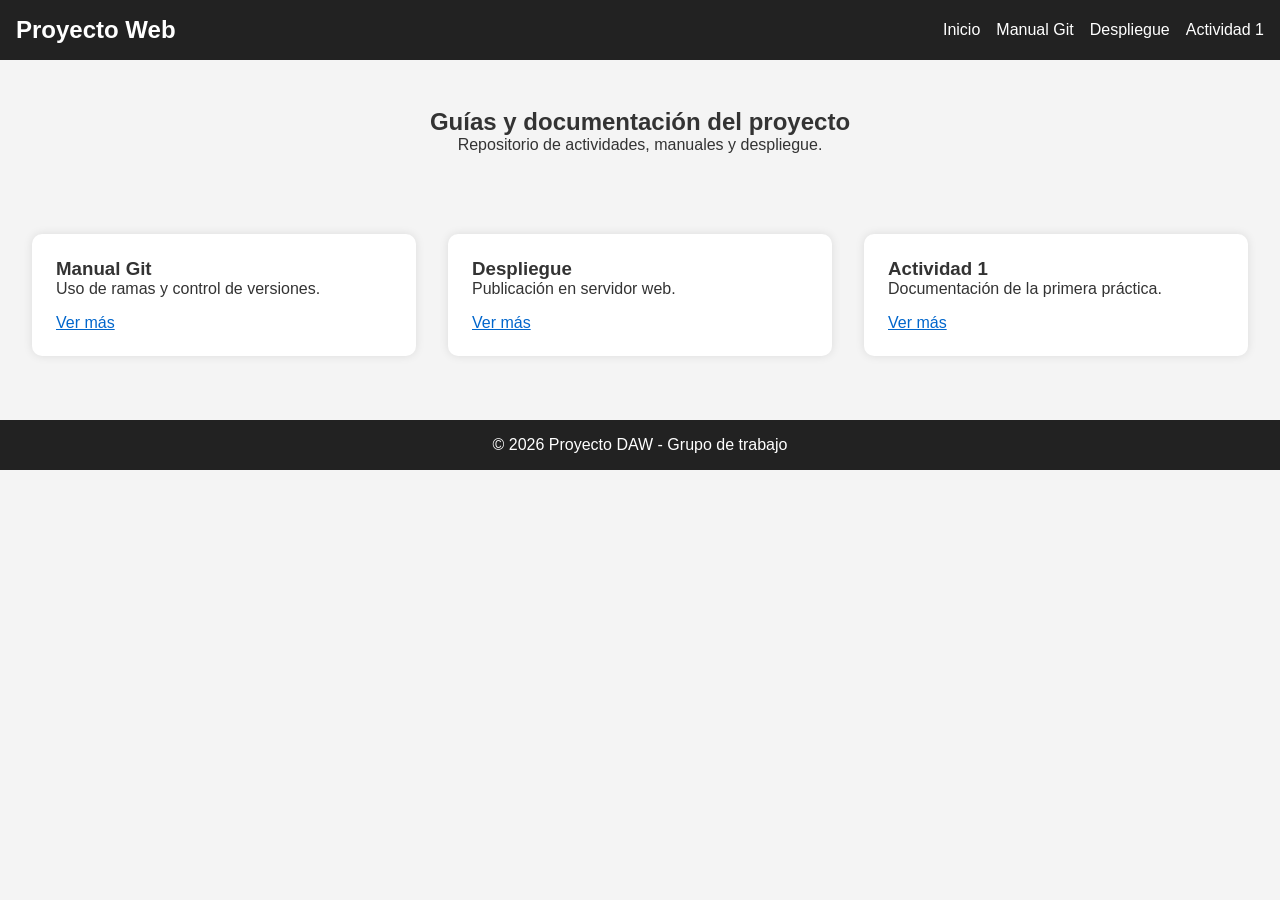
==== index.html @ 630ad0e3 "Estructura básica" ====
<!DOCTYPE html>
<html lang="es">
<head>
    <meta charset="UTF-8">
    <meta name="viewport" content="width=device-width, initial-scale=1.0">
    <title>Documentación del Proyecto</title>
    <link rel="stylesheet" href="styles.css">
</head>
<body>

<header>
    <nav class="navbar">
        <h1>Proyecto Web</h1>

        <button class="menu-toggle" id="menu-toggle">
            ☰
        </button>

        <ul class="nav-links" id="nav-links">
            <li><a href="index.html">Inicio</a></li>
            <li><a href="pages/manual-git.html">Manual Git</a></li>
            <li><a href="pages/despliegue.html">Despliegue</a></li>
            <li><a href="pages/actividad1.html">Actividad 1</a></li>
        </ul>
    </nav>
</header>

<main>
    <section class="hero">
        <h2>Guías y documentación del proyecto</h2>
        <p>Repositorio de actividades, manuales y despliegue.</p>
    </section>

    <section class="cards">

        <article class="card">
            <h3>Manual Git</h3>
            <p>Uso de ramas y control de versiones.</p>
            <a href="pages/manual-git.html">Ver más</a>
        </article>

        <article class="card">
            <h3>Despliegue</h3>
            <p>Publicación en servidor web.</p>
            <a href="pages/despliegue.html">Ver más</a>
        </article>

        <article class="card">
            <h3>Actividad 1</h3>
            <p>Documentación de la primera práctica.</p>
            <a href="pages/actividad1.html">Ver más</a>
        </article>

    </section>
</main>

<footer>
    <p>© 2026 Proyecto DAW - Grupo de trabajo</p>
</footer>

<script src="main.js"></script>
</body>
</html>
---- styles.css ----
* {
    margin: 0;
    padding: 0;
    box-sizing: border-box;
}

body {
    font-family: Arial, sans-serif;
    background: #f4f4f4;
    color: #333;
}

/* NAVBAR */

.navbar {
    background: #222;
    color: white;
    display: flex;
    justify-content: space-between;
    align-items: center;
    padding: 1rem;
}

.nav-links {
    display: flex;
    list-style: none;
    gap: 1rem;
}

.nav-links a {
    color: white;
    text-decoration: none;
}

.menu-toggle {
    display: none;
    background: none;
    border: none;
    color: white;
    font-size: 2rem;
}

/* HERO */

.hero {
    text-align: center;
    padding: 3rem 1rem;
}

/* TARJETAS */

.cards {
    display: grid;
    grid-template-columns: repeat(auto-fit, minmax(250px, 1fr));
    gap: 2rem;
    padding: 2rem;
}

.card {
    background: white;
    padding: 1.5rem;
    border-radius: 10px;
    box-shadow: 0 0 10px rgba(0,0,0,0.1);
}

.card a {
    display: inline-block;
    margin-top: 1rem;
    color: #0066cc;
}

/* FOOTER */

footer {
    background: #222;
    color: white;
    text-align: center;
    padding: 1rem;
    margin-top: 2rem;
}

/* RESPONSIVE */

@media (max-width: 768px) {

    .menu-toggle {
        display: block;
    }

    .nav-links {
        display: none;
        flex-direction: column;
        width: 100%;
        margin-top: 1rem;
    }

    .nav-links.active {
        display: flex;
    }

    .navbar {
        flex-wrap: wrap;
    }
}
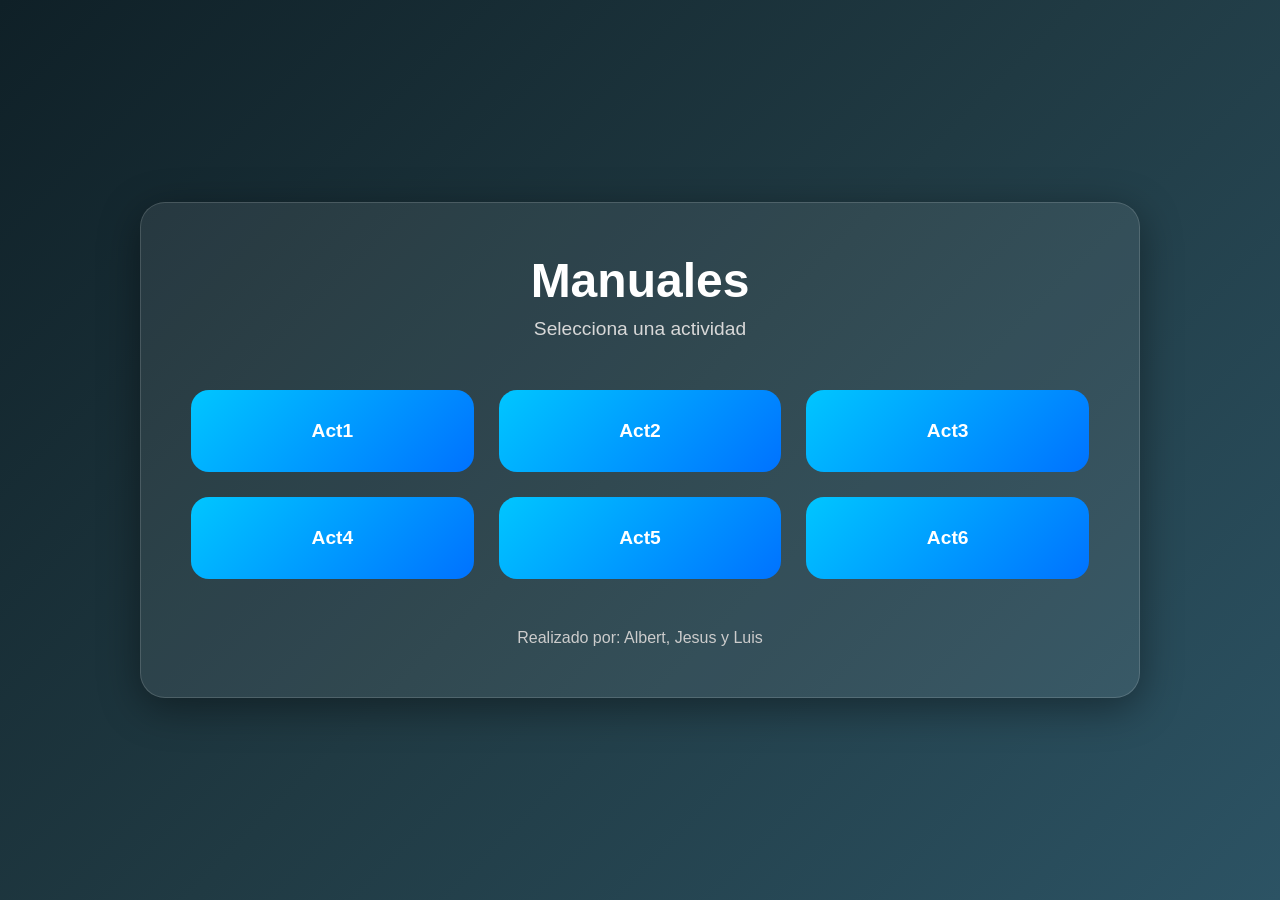
==== commit 8827b8d9: "Add files via upload" ====
--- a/index.html
+++ b/index.html
@@ -1,63 +1,40 @@
-<!DOCTYPE html>
-<html lang="es">
-<head>
-    <meta charset="UTF-8">
-    <meta name="viewport" content="width=device-width, initial-scale=1.0">
-    <title>Documentación del Proyecto</title>
-    <link rel="stylesheet" href="styles.css">
-</head>
-<body>
-
-<header>
-    <nav class="navbar">
-        <h1>Proyecto Web</h1>
-
-        <button class="menu-toggle" id="menu-toggle">
-            ☰
-        </button>
-
-        <ul class="nav-links" id="nav-links">
-            <li><a href="index.html">Inicio</a></li>
-            <li><a href="pages/manual-git.html">Manual Git</a></li>
-            <li><a href="pages/despliegue.html">Despliegue</a></li>
-            <li><a href="pages/actividad1.html">Actividad 1</a></li>
-        </ul>
-    </nav>
-</header>
-
-<main>
-    <section class="hero">
-        <h2>Guías y documentación del proyecto</h2>
-        <p>Repositorio de actividades, manuales y despliegue.</p>
-    </section>
-
-    <section class="cards">
-
-        <article class="card">
-            <h3>Manual Git</h3>
-            <p>Uso de ramas y control de versiones.</p>
-            <a href="pages/manual-git.html">Ver más</a>
-        </article>
-
-        <article class="card">
-            <h3>Despliegue</h3>
-            <p>Publicación en servidor web.</p>
-            <a href="pages/despliegue.html">Ver más</a>
-        </article>
-
-        <article class="card">
-            <h3>Actividad 1</h3>
-            <p>Documentación de la primera práctica.</p>
-            <a href="pages/actividad1.html">Ver más</a>
-        </article>
-
-    </section>
-</main>
-
-<footer>
-    <p>© 2026 Proyecto DAW - Grupo de trabajo</p>
-</footer>
-
-<script src="main.js"></script>
-</body>
+<!DOCTYPE html>
+<html lang="es">
+<head>
+    <meta charset="UTF-8">
+    <meta name="viewport" content="width=device-width, initial-scale=1.0">
+    <meta name="author" content="Luis, Albert y Jesus">
+    <title>Practicas</title>
+    <link rel="stylesheet" href="css/estilo_index.css">
+</head>
+<body>
+    <main class="container">
+        <h1 class="title">Manuales</h1>
+        <p class="subtitle">Selecciona una actividad</p>
+        <div class="buttons-grid">
+            <button id="btn1" class="page-btn">
+                Act1
+            </button>
+            <button id="btn2" class="page-btn">
+                Act2
+            </button>
+            <button id="btn3" class="page-btn">
+                Act3
+            </button>
+            <button id="btn4" class="page-btn">
+                Act4
+            </button>
+            <button id="btn5" class="page-btn">
+                Act5
+            </button>
+            <button id="btn6" class="page-btn">
+                Act6
+            </button>
+        </div>
+        <footer class="footer">
+            Realizado por: Albert, Jesus y Luis
+        </footer>
+    </main>
+    <script src="js/main.js"></script>
+</body>
 </html>
--- a/css/estilo_index.css
+++ b/css/estilo_index.css
@@ -0,0 +1,123 @@
+*{
+    margin: 0;
+    padding: 0;
+    box-sizing: border-box;
+}
+
+body{
+    font-family: Arial, Helvetica, sans-serif;
+
+    min-height: 100vh;
+
+    background: linear-gradient(
+        135deg,
+        #0f2027,
+        #203a43,
+        #2c5364
+    );
+
+    display: flex;
+    justify-content: center;
+    align-items: center;
+
+    padding: 20px;
+}
+
+.container{
+
+    width: 100%;
+    max-width: 1000px;
+
+    padding: 50px;
+
+    border-radius: 25px;
+
+    background: rgba(255,255,255,0.08);
+
+    border: 1px solid rgba(255,255,255,0.15);
+
+    box-shadow: 0 10px 40px rgba(0,0,0,0.4);
+
+    text-align: center;
+}
+
+.title{
+    color: white;
+
+    font-size: 3rem;
+
+    margin-bottom: 10px;
+}
+
+.subtitle{
+    color: #d8d8d8;
+
+    margin-bottom: 50px;
+
+    font-size: 1.2rem;
+}
+
+.buttons-grid{
+
+    display: grid;
+
+    grid-template-columns: repeat(3, 1fr);
+
+    gap: 25px;
+}
+
+.page-btn{
+
+    padding: 30px;
+
+    border: none;
+
+    border-radius: 18px;
+
+    cursor: pointer;
+
+    font-size: 1.2rem;
+
+    font-weight: bold;
+
+    color: white;
+
+    background: linear-gradient(
+        135deg,
+        #00c6ff,
+        #0072ff
+    );
+
+    transition: 0.3s;
+}
+
+.page-btn:hover{
+
+    transform: translateY(-5px);
+
+    background: linear-gradient(
+        135deg,
+        #43e97b,
+        #38f9d7
+    );
+}
+
+.footer{
+
+    margin-top: 50px;
+
+    color: #cccccc;
+
+    font-size: 1rem;
+}
+
+@media(max-width: 768px){
+
+    .buttons-grid{
+        grid-template-columns: 1fr;
+    }
+
+    .title{
+        font-size: 2.2rem;
+    }
+}
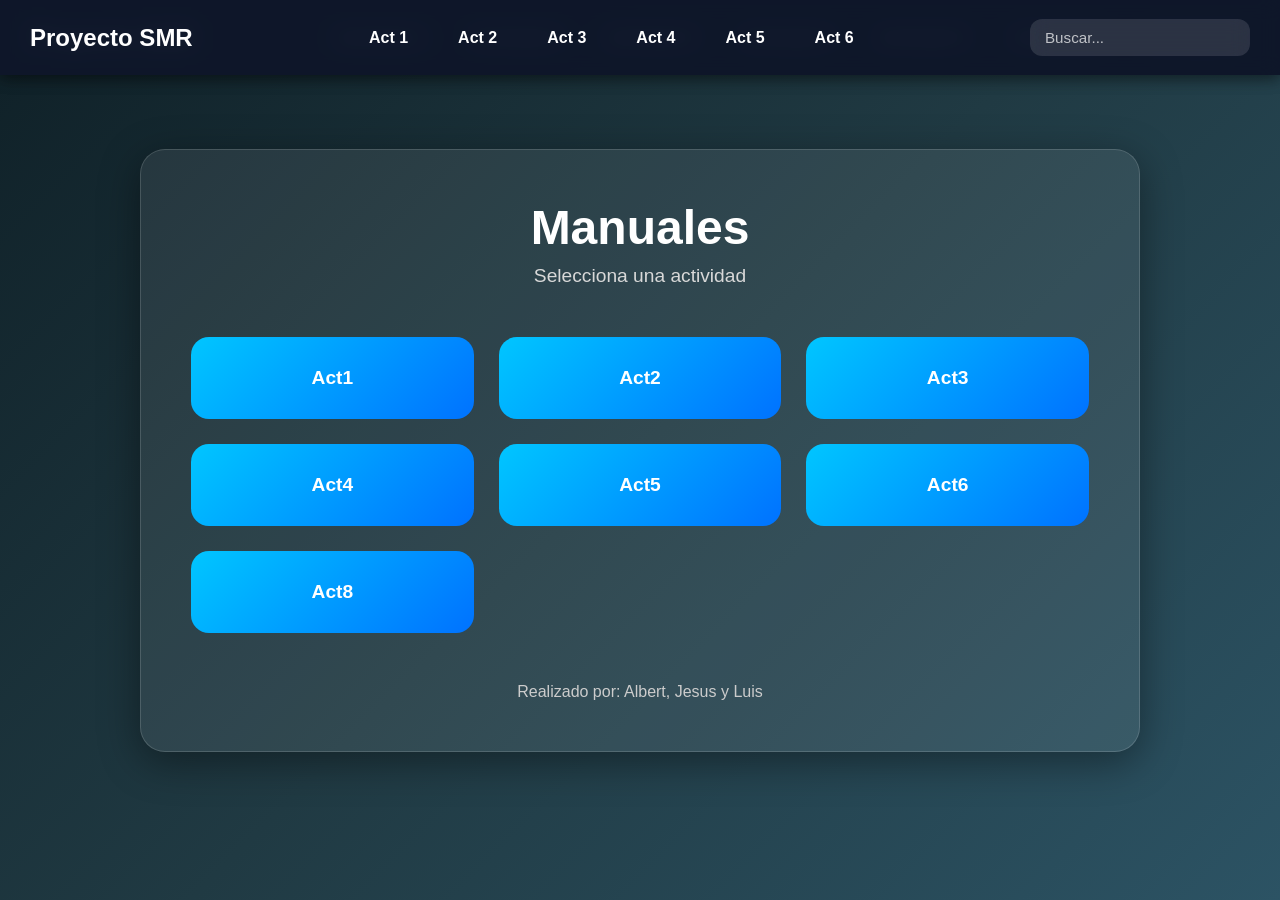
==== commit cdb6ac80: "Add files via upload" ====
--- a/index.html
+++ b/index.html
@@ -8,6 +8,71 @@
     <link rel="stylesheet" href="css/estilo_index.css">
 </head>
 <body>
+    <!-- NAVBAR -->
+<nav class="navbar">
+
+    <div class="nav-logo">
+        Proyecto SMR
+    </div>
+
+    <ul class="nav-menu">
+
+        <li>
+            <a href="Act1.html">Actividad 1</a>
+        </li>
+
+        <li>
+            <a href="Act2.html">Actividad 2</a>
+        </li>
+
+        <li>
+            <a href="Act3.html">Actividad 3</a>
+        </li>
+
+        <li>
+            <a href="Act4.html">Actividad 4</a>
+        </li>
+
+        <li>
+            <a href="Act5.html">Actividad 5</a>
+        </li>
+
+        <li>
+            <a href="Act6.html">Actividad 6</a>
+        </li>
+        <li>
+            <a href="Act8.html">Actividad 8</a>
+        </li>
+
+    </ul>
+
+</nav>
+<!-- NAVBAR -->
+<nav class="navbar">
+
+    <div class="nav-logo">
+        Proyecto SMR
+    </div>
+
+    <ul class="nav-menu">
+
+        <li><a href="Act1.html">Act 1</a></li>
+        <li><a href="Act2.html">Act 2</a></li>
+        <li><a href="Act3.html">Act 3</a></li>
+        <li><a href="Act4.html">Act 4</a></li>
+        <li><a href="Act5.html">Act 5</a></li>
+        <li><a href="Act6.html">Act 6</a></li>
+
+    </ul>
+
+    <!-- BUSCADOR -->
+    <input 
+        type="text"
+        id="searchInput"
+        placeholder="Buscar..."
+    >
+
+</nav>
     <main class="container">
         <h1 class="title">Manuales</h1>
         <p class="subtitle">Selecciona una actividad</p>
@@ -30,6 +95,9 @@
             <button id="btn6" class="page-btn">
                 Act6
             </button>
+            <button id="btn8" class="page-btn">
+                Act8
+            </button>
         </div>
         <footer class="footer">
             Realizado por: Albert, Jesus y Luis
--- a/css/estilo_index.css
+++ b/css/estilo_index.css
@@ -1,3 +1,131 @@
+/* =========================
+   NAVBAR
+========================= */
+
+.navbar{
+
+    position: fixed;
+
+    top: 0;
+    left: 0;
+
+    width: 100%;
+
+    height: 75px;
+
+    background: rgba(15, 23, 42, 0.96);
+
+    backdrop-filter: blur(10px);
+
+    display: flex;
+
+    justify-content: space-between;
+
+    align-items: center;
+
+    padding: 0 30px;
+
+    z-index: 9999;
+
+    box-shadow: 0 3px 15px rgba(0,0,0,0.3);
+}
+
+/* LOGO */
+.nav-logo{
+
+    color: white;
+
+    font-size: 1.5rem;
+
+    font-weight: bold;
+}
+
+/* MENU */
+.nav-menu{
+
+    display: flex;
+
+    gap: 20px;
+
+    list-style: none;
+}
+
+/* LINKS */
+.nav-menu a{
+
+    text-decoration: none;
+
+    color: white;
+
+    font-weight: bold;
+
+    padding: 10px 15px;
+
+    border-radius: 10px;
+
+    transition: 0.3s;
+}
+
+/* HOVER */
+.nav-menu a:hover{
+
+    background: rgba(255,255,255,0.15);
+}
+
+/* =========================
+   BUSCADOR NAVBAR
+========================= */
+
+#searchInput{
+
+    width: 220px;
+
+    padding: 10px 15px;
+
+    border: none;
+
+    border-radius: 12px;
+
+    outline: none;
+
+    font-size: 0.95rem;
+
+    background: rgba(255,255,255,0.12);
+
+    color: white;
+
+    backdrop-filter: blur(10px);
+}
+
+/* PLACEHOLDER */
+#searchInput::placeholder{
+
+    color: rgba(255,255,255,0.7);
+}
+
+/* CONTENIDO */
+.main-content{
+
+    margin-top: 100px;
+}
+
+/* =========================
+   BUSCADOR
+========================= */
+
+.search-container{
+
+    width: 100%;
+
+    display: flex;
+
+    justify-content: center;
+
+    margin-top: 110px;
+
+    margin-bottom: 30px;
+}
+
 *{
     margin: 0;
     padding: 0;
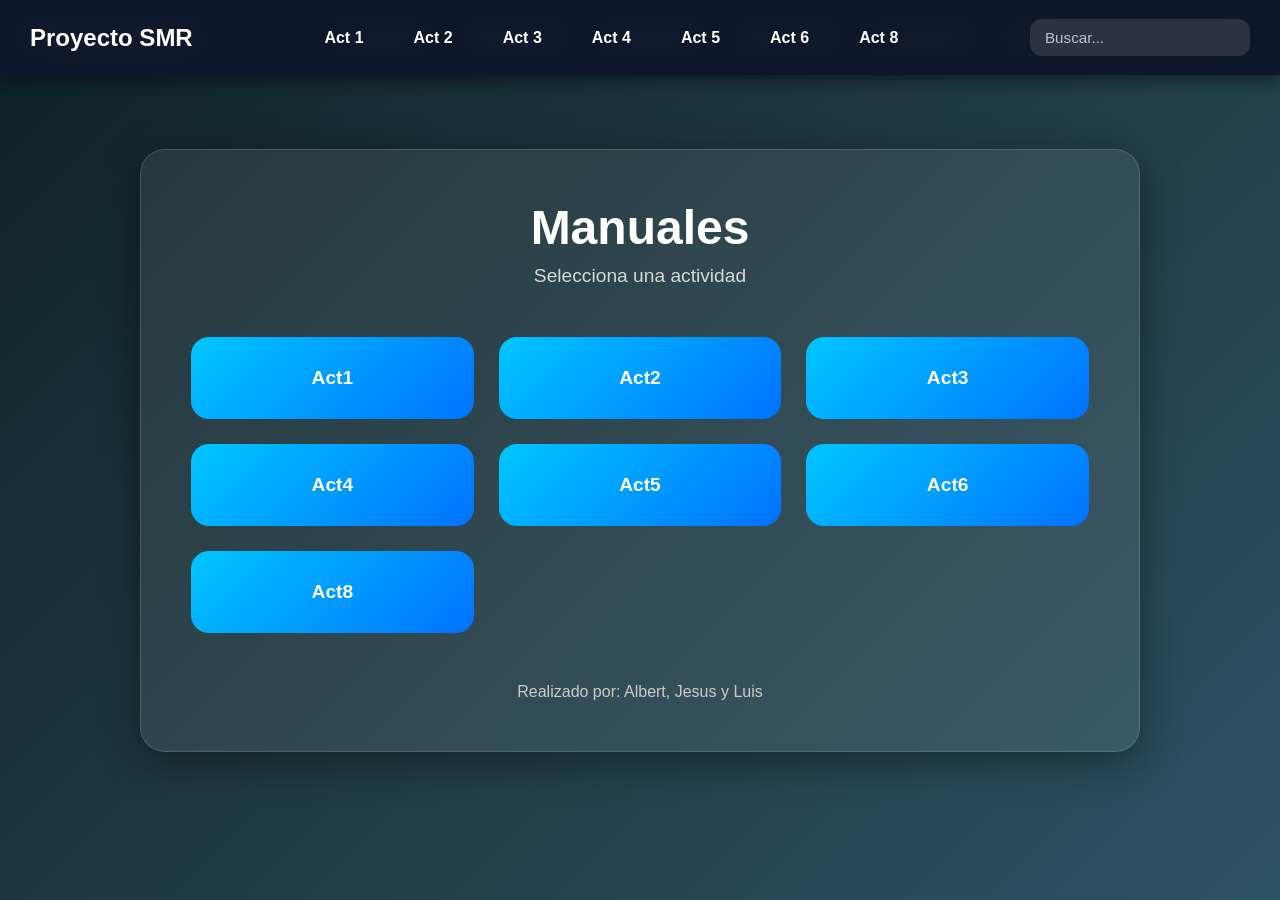
==== commit d7bf4064: "Add files via upload" ====
--- a/index.html
+++ b/index.html
@@ -62,6 +62,7 @@
         <li><a href="Act4.html">Act 4</a></li>
         <li><a href="Act5.html">Act 5</a></li>
         <li><a href="Act6.html">Act 6</a></li>
+        <li><a href="Act8.html">Act 8</a></li>
 
     </ul>
 
